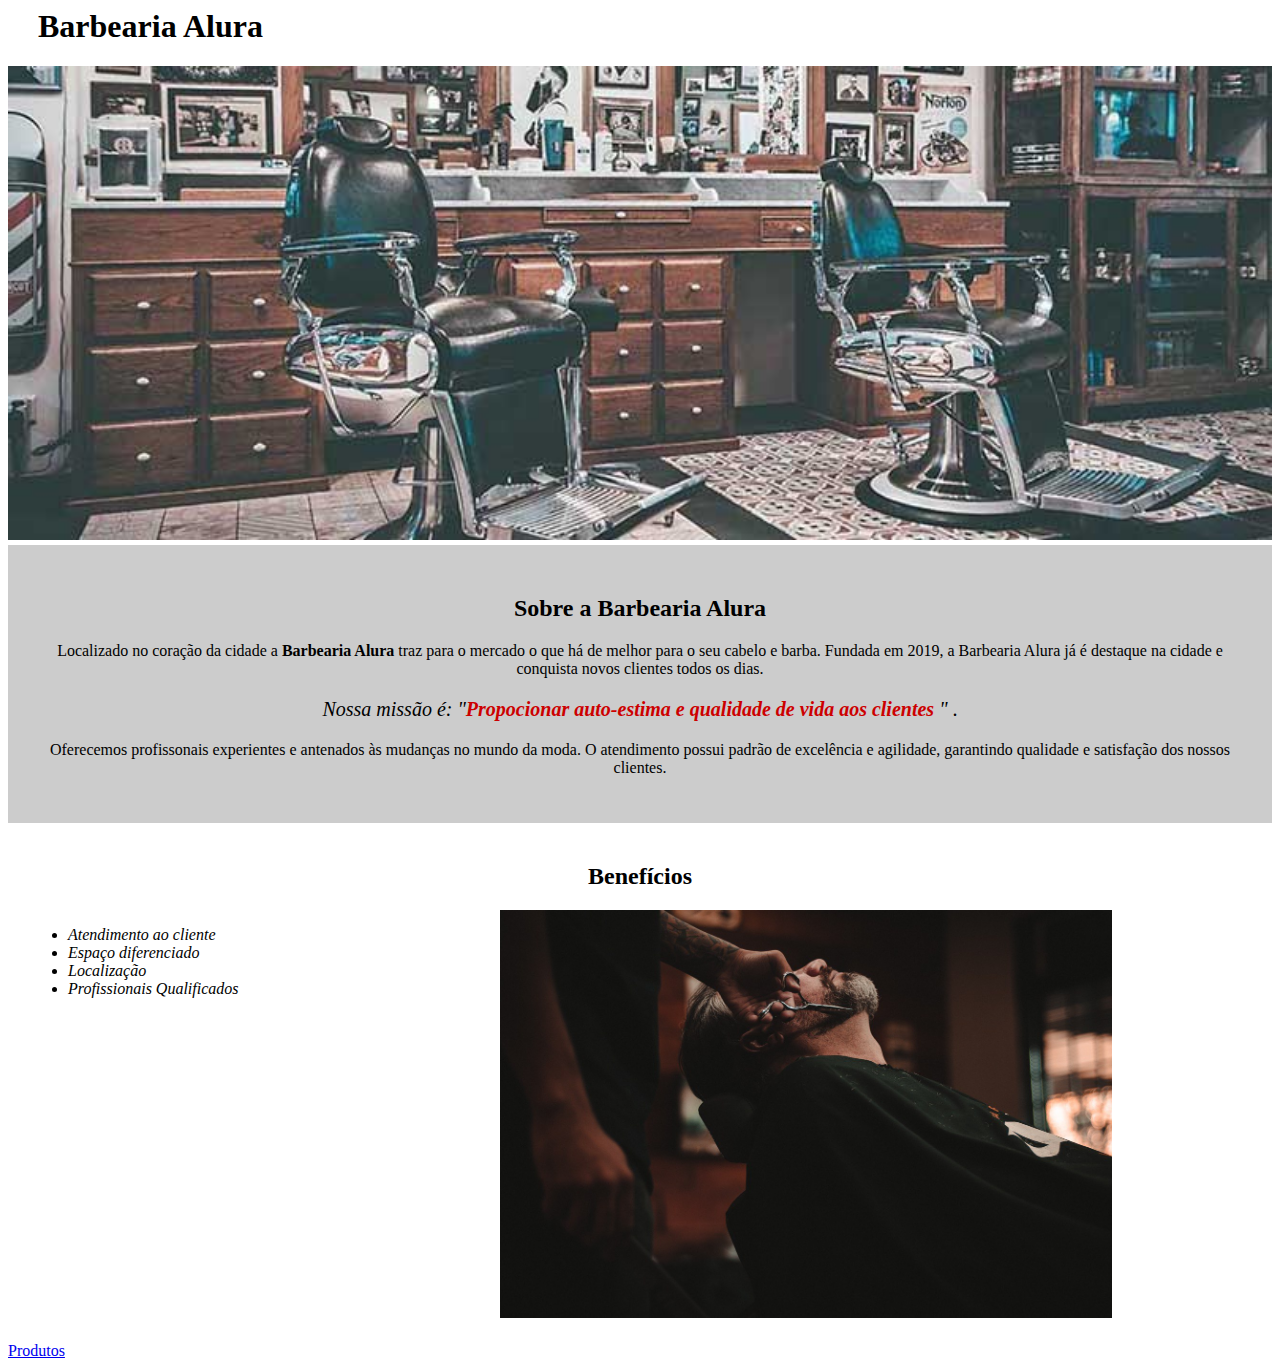
==== index.html @ 2c2dcb3f "Adicionando um link para a página de produtos , apenas para teste" ====
<!DOCTYPE html />
<html lang="pt-BR">
<head>
    <meta charset="UTF-8" />
    <meta name="viewport" content="width=device-width, initial-scale=1.0" />
    <title>Barbearia Alura</title>

    <link rel="stylesheet" href="./src/css/style.css">
</head>
<body>
    <header>
        <h1 class="titulo__principal">Barbearia Alura</h1>
    </header>

    <img src="src/imagens/banner.jpg" alt="Banner da barbearia">
    
    <div class="principal">
        <h2>Sobre a Barbearia Alura</h2>
        <p>Localizado no coração da cidade a <strong>Barbearia Alura</strong> traz para o mercado o que há de melhor para o seu cabelo e barba. Fundada em 2019, a Barbearia Alura já é destaque na cidade e conquista novos clientes todos os dias.</p>

        <p id="missao"> <em>Nossa missão é: "<strong>Propocionar auto-estima e qualidade de vida aos clientes </strong>"</em> .</p>

        <p> Oferecemos profissonais experientes e antenados às mudanças no mundo da moda. O atendimento possui padrão de excelência e agilidade, garantindo qualidade e satisfação dos nossos clientes. </p>
    </div>

    <div class="beneficios">
        <h2>Benefícios</h2>
        <ul>
            <li class="itens">Atendimento ao cliente</li>
            <li class="itens">Espaço diferenciado</li>
            <li class="itens">Localização</li>
            <li class="itens">Profissionais Qualificados</li>
        </ul>
        <img src="src/imagens/beneficios.jpg" alt="homem fazendo a barba na barbearia" class="imagem__beneficios">
    </div>
    <a href="produtos.html">Produtos</a>
</body>
</html>
---- src/css/style.css ----
body {
    background-color: #ffffff;
}

.titulo__principal {
    padding-left: 30px;
}

img {
    width: 100%;
}

.principal {
    background-color: #cccccc;
    margin-top: 5px;
    padding: 30px;
}

h2 {
    text-align: center;
}

p {
    text-align: center;
}

#missao {
    font-size: 20px;
}

em strong {
    color: #cc0000;
}

.beneficios {
    padding: 20px;
}

.beneficios h2 {
    text-align: center;
}

ul {
    display: inline-block;
    vertical-align: top;
    width: 20%;
    margin-right: 15%;
}

.itens {
    font-style: italic;
}

.imagem__beneficios {
    width: 50%;
}
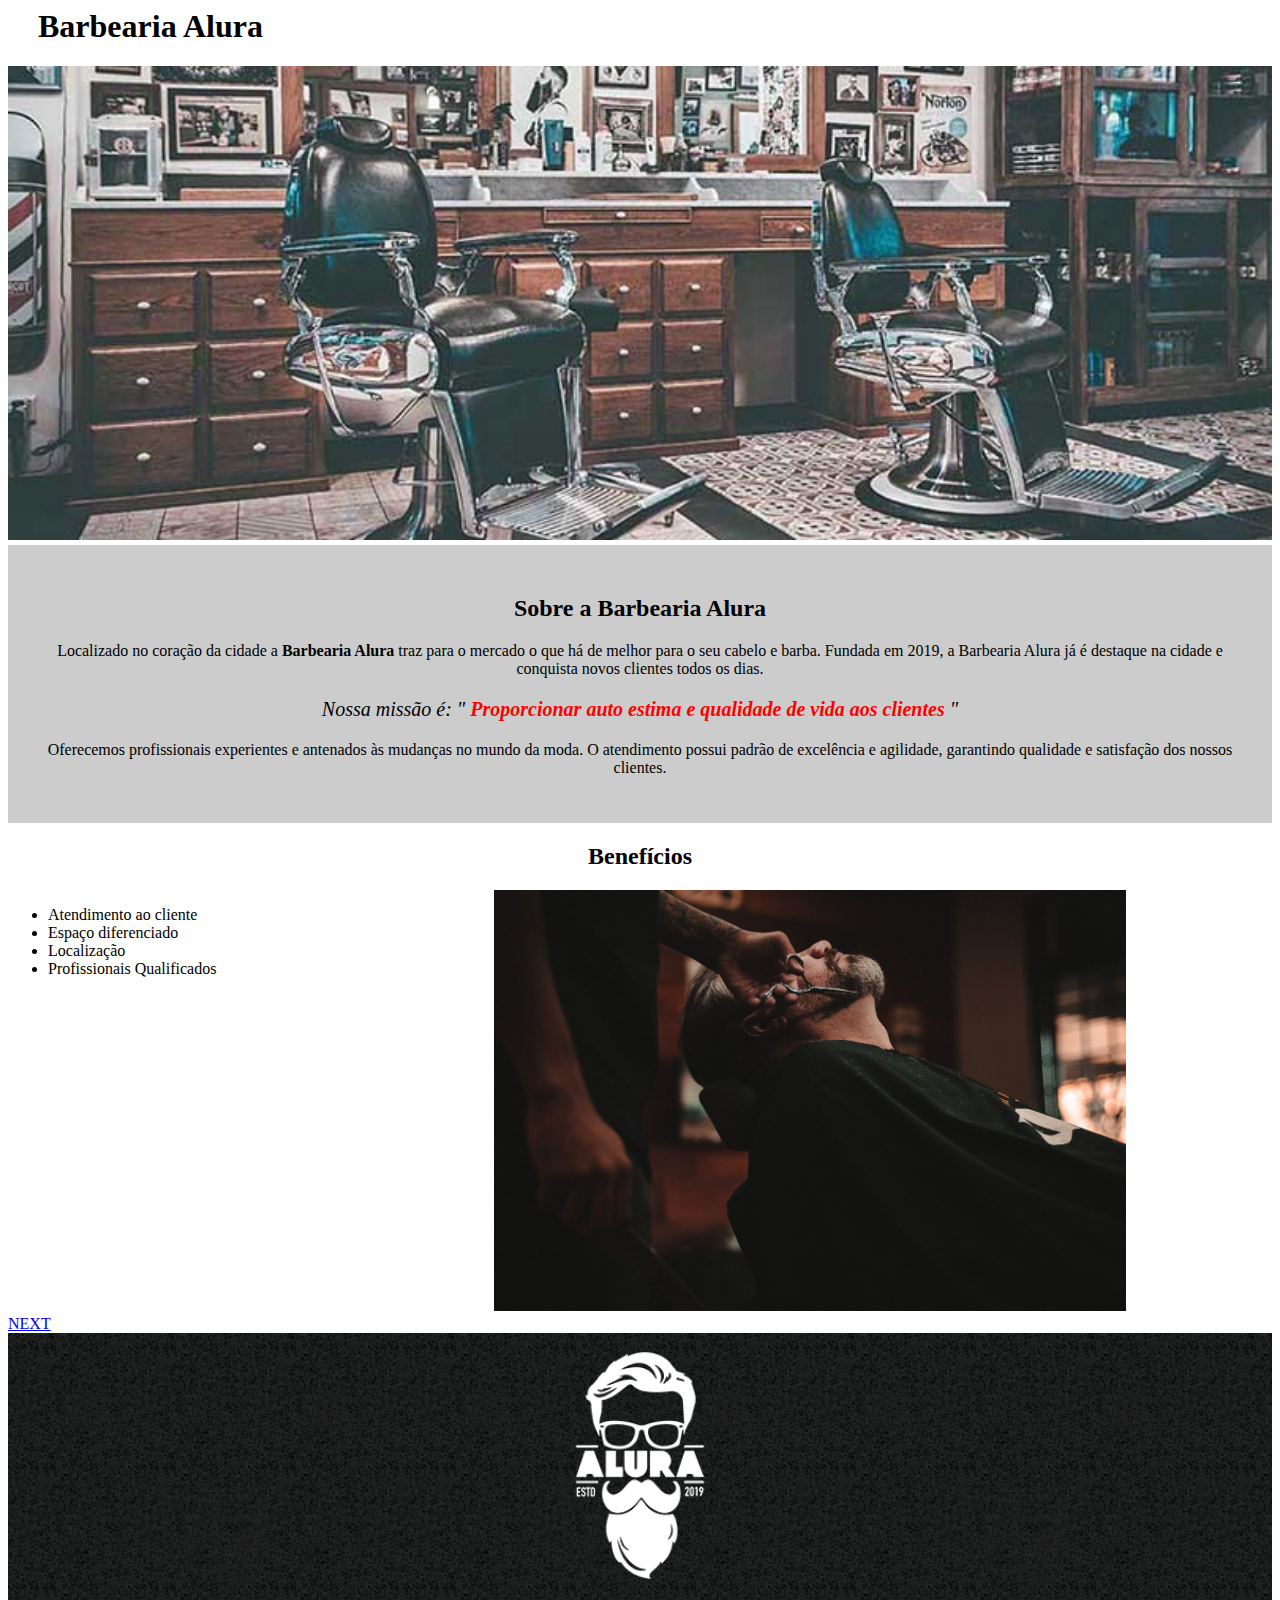
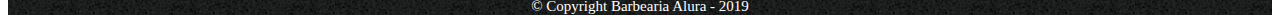
==== commit f4dc042b: "Reorganizando o código" ====
--- a/index.html
+++ b/index.html
@@ -1,38 +1,46 @@
 <!DOCTYPE html />
 <html lang="pt-BR">
-<head>
-    <meta charset="UTF-8" />
-    <meta name="viewport" content="width=device-width, initial-scale=1.0" />
-    <title>Barbearia Alura</title>
+    <head>
+        <meta charset="UTF-8" />
+        <meta name="viewport" content="width=device-width, initial-scale=1.0" />
+        <title>Barbearia Alura</title>
+        <link rel="stylesheet" href="/src/css/index/cabecalho/cabecalho.css" />
+        <link rel="stylesheet" href="/src/css/index/banner/banner.css" />
+        <link rel="stylesheet" href="/src/css/index/sobre/sobre.css" />
+        <link rel="stylesheet" href="src/css/index/sobre/descricao.css" />
+        <link rel="stylesheet" href="src/css/index/beneficios/beneficios-titulo.css" />
+        <link rel="stylesheet" href="src/css/index/beneficios/beneficios-lista.css" />
+        <link rel="stylesheet" href="src/css/index/beneficios/beneficios-imagem.css" />
+        <link rel="stylesheet" href="src/css/index/rodape/rodape.css" />
+        <link rel="stylesheet" href="src/css/index/rodape/rodape-texto.css" />
+        <link rel="stylesheet" href="src/css/index/rodape/rodape-imagem.css" />
 
-    <link rel="stylesheet" href="./src/css/style.css">
-</head>
-<body>
-    <header>
-        <h1 class="titulo__principal">Barbearia Alura</h1>
-    </header>
-
-    <img src="src/imagens/banner.jpg" alt="Banner da barbearia">
-    
-    <div class="principal">
-        <h2>Sobre a Barbearia Alura</h2>
-        <p>Localizado no coração da cidade a <strong>Barbearia Alura</strong> traz para o mercado o que há de melhor para o seu cabelo e barba. Fundada em 2019, a Barbearia Alura já é destaque na cidade e conquista novos clientes todos os dias.</p>
-
-        <p id="missao"> <em>Nossa missão é: "<strong>Propocionar auto-estima e qualidade de vida aos clientes </strong>"</em> .</p>
-
-        <p> Oferecemos profissonais experientes e antenados às mudanças no mundo da moda. O atendimento possui padrão de excelência e agilidade, garantindo qualidade e satisfação dos nossos clientes. </p>
-    </div>
-
-    <div class="beneficios">
-        <h2>Benefícios</h2>
-        <ul>
-            <li class="itens">Atendimento ao cliente</li>
-            <li class="itens">Espaço diferenciado</li>
-            <li class="itens">Localização</li>
-            <li class="itens">Profissionais Qualificados</li>
-        </ul>
-        <img src="src/imagens/beneficios.jpg" alt="homem fazendo a barba na barbearia" class="imagem__beneficios">
-    </div>
-    <a href="produtos.html">Produtos</a>
-</body>
-</html>
+    </head>
+    <body>
+        <header class="cabecalho">
+            <h1 class="cabecalho__titulo">Barbearia Alura</h1>
+        </header>
+        <img src="src/imagens/index/banner.jpg" alt="Imagem de barbearia com duas cadeiras de barbeiro" class="banner" />
+        <main class="sobre">
+            <h2 class="titulo__sobre">Sobre a Barbearia Alura</h2>
+            <p class="descricao">Localizado no coração da cidade a <strong>Barbearia Alura </strong> traz para o mercado o que há de melhor para o seu cabelo e barba. Fundada em 2019, a Barbearia Alura já é destaque na cidade e conquista novos clientes todos os dias. </p>
+            <p class="descricao"> <em>Nossa missão é: " <strong>Proporcionar auto estima e qualidade de vida aos clientes</strong> "</em> </p>
+            <p class="descricao">Oferecemos profissionais experientes e antenados às mudanças no mundo da moda. O atendimento possui padrão de excelência e agilidade, garantindo qualidade e satisfação dos nossos clientes. </p>
+        </main>
+        <section class="beneficios">
+            <h2 class="beneficios__titulo">Benefícios</h2>
+            <ul class="beneficios__lista">
+                <li class="beneficios__item">Atendimento ao cliente</li>
+                <li class="beneficios__item">Espaço diferenciado</li>
+                <li class="beneficios__item">Localização</li>
+                <li class="beneficios__item">Profissionais Qualificados</li>
+            </ul>
+            <img src="src/imagens/index/beneficios.jpg" alt="barbeiro aparando a barba do cliente" class="beneficios__imagem" />
+        </section>
+        <a href="produtos.html">NEXT</a>
+        <footer class="rodape">
+            <img src="src/imagens/footer/logo-branco.png" alt="" class="rodape__imagem">
+            <p class="rodape__texto">&copy; Copyright Barbearia Alura - 2019</p>
+        </footer>
+    </body>
+</html>--- a/src/css/index/cabecalho/cabecalho.css
+++ b/src/css/index/cabecalho/cabecalho.css
@@ -0,0 +1,3 @@
+.cabecalho {
+    padding-left: 30px;
+}--- a/src/css/index/banner/banner.css
+++ b/src/css/index/banner/banner.css
@@ -0,0 +1,4 @@
+.banner {
+    margin-bottom: 5px;
+    width: 100%;
+}--- a/src/css/index/sobre/sobre.css
+++ b/src/css/index/sobre/sobre.css
@@ -0,0 +1,5 @@
+.sobre {
+    background-color: #cccccc;
+    padding: 30px;
+    text-align: center;
+}--- a/src/css/index/sobre/descricao.css
+++ b/src/css/index/sobre/descricao.css
@@ -0,0 +1,7 @@
+.descricao:nth-child(3) {
+    font-size: 20px;
+}
+
+.descricao:nth-child(3) strong {
+    color: #ff0000;
+}--- a/src/css/index/beneficios/beneficios-titulo.css
+++ b/src/css/index/beneficios/beneficios-titulo.css
@@ -0,0 +1,3 @@
+.beneficios__titulo {
+    text-align: center;
+}--- a/src/css/index/beneficios/beneficios-lista.css
+++ b/src/css/index/beneficios/beneficios-lista.css
@@ -0,0 +1,6 @@
+.beneficios__lista {
+    display: inline-block;
+    vertical-align: top;
+    margin-right: 15%;
+    width: 20%;
+}--- a/src/css/index/beneficios/beneficios-imagem.css
+++ b/src/css/index/beneficios/beneficios-imagem.css
@@ -0,0 +1,3 @@
+.beneficios__imagem {
+    width: 50%;
+}--- a/src/css/index/rodape/rodape.css
+++ b/src/css/index/rodape/rodape.css
@@ -0,0 +1,4 @@
+.rodape {
+    background-image: url("/src/imagens/footer/bg.jpg");
+    text-align: center;
+}--- a/src/css/index/rodape/rodape-texto.css
+++ b/src/css/index/rodape/rodape-texto.css
@@ -0,0 +1,5 @@
+.rodape__texto {
+    color: #ffffff;
+    font-size: 15px;
+    margin: 0;
+}--- a/src/css/index/rodape/rodape-imagem.css
+++ b/src/css/index/rodape/rodape-imagem.css
@@ -0,0 +1,3 @@
+.rodape__imagem {
+    height: 30%;
+}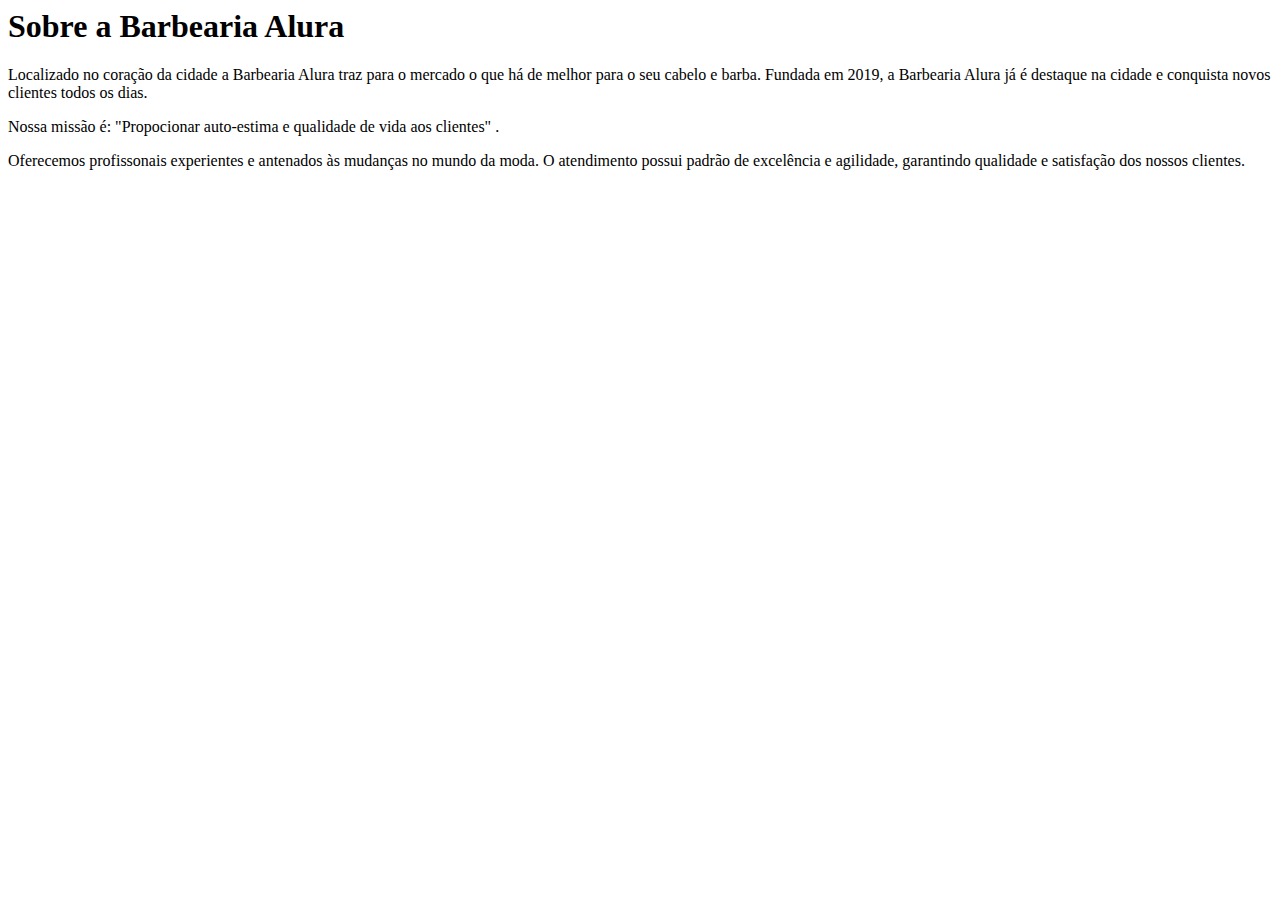
==== commit 14dba02f: "Merge branch 'main' of https://github.com/jvlimadev/BARBEARIA-ALURA" ====
--- a/index.html
+++ b/index.html
@@ -1,46 +1,14 @@
 <!DOCTYPE html />
 <html lang="pt-BR">
-    <head>
-        <meta charset="UTF-8" />
-        <meta name="viewport" content="width=device-width, initial-scale=1.0" />
-        <title>Barbearia Alura</title>
-        <link rel="stylesheet" href="/src/css/index/cabecalho/cabecalho.css" />
-        <link rel="stylesheet" href="/src/css/index/banner/banner.css" />
-        <link rel="stylesheet" href="/src/css/index/sobre/sobre.css" />
-        <link rel="stylesheet" href="src/css/index/sobre/descricao.css" />
-        <link rel="stylesheet" href="src/css/index/beneficios/beneficios-titulo.css" />
-        <link rel="stylesheet" href="src/css/index/beneficios/beneficios-lista.css" />
-        <link rel="stylesheet" href="src/css/index/beneficios/beneficios-imagem.css" />
-        <link rel="stylesheet" href="src/css/index/rodape/rodape.css" />
-        <link rel="stylesheet" href="src/css/index/rodape/rodape-texto.css" />
-        <link rel="stylesheet" href="src/css/index/rodape/rodape-imagem.css" />
-
-    </head>
-    <body>
-        <header class="cabecalho">
-            <h1 class="cabecalho__titulo">Barbearia Alura</h1>
-        </header>
-        <img src="src/imagens/index/banner.jpg" alt="Imagem de barbearia com duas cadeiras de barbeiro" class="banner" />
-        <main class="sobre">
-            <h2 class="titulo__sobre">Sobre a Barbearia Alura</h2>
-            <p class="descricao">Localizado no coração da cidade a <strong>Barbearia Alura </strong> traz para o mercado o que há de melhor para o seu cabelo e barba. Fundada em 2019, a Barbearia Alura já é destaque na cidade e conquista novos clientes todos os dias. </p>
-            <p class="descricao"> <em>Nossa missão é: " <strong>Proporcionar auto estima e qualidade de vida aos clientes</strong> "</em> </p>
-            <p class="descricao">Oferecemos profissionais experientes e antenados às mudanças no mundo da moda. O atendimento possui padrão de excelência e agilidade, garantindo qualidade e satisfação dos nossos clientes. </p>
-        </main>
-        <section class="beneficios">
-            <h2 class="beneficios__titulo">Benefícios</h2>
-            <ul class="beneficios__lista">
-                <li class="beneficios__item">Atendimento ao cliente</li>
-                <li class="beneficios__item">Espaço diferenciado</li>
-                <li class="beneficios__item">Localização</li>
-                <li class="beneficios__item">Profissionais Qualificados</li>
-            </ul>
-            <img src="src/imagens/index/beneficios.jpg" alt="barbeiro aparando a barba do cliente" class="beneficios__imagem" />
-        </section>
-        <a href="produtos.html">NEXT</a>
-        <footer class="rodape">
-            <img src="src/imagens/footer/logo-branco.png" alt="" class="rodape__imagem">
-            <p class="rodape__texto">&copy; Copyright Barbearia Alura - 2019</p>
-        </footer>
-    </body>
+<head>
+    <meta charset="UTF-8" />
+    <meta name="viewport" content="width=device-width, initial-scale=1.0" />
+    <title>Barbearia Alura</title>
+</head>
+<body>
+    <h1>Sobre a Barbearia Alura</h1>
+    <p>Localizado no coração da cidade a Barbearia Alura traz para o mercado o que há de melhor para o seu cabelo e barba. Fundada em 2019, a Barbearia Alura já é destaque na cidade e conquista novos clientes todos os dias.</p>
+    <p>Nossa missão é: "Propocionar auto-estima e qualidade de vida aos clientes" .</p>
+    <p>Oferecemos profissonais experientes e antenados às mudanças no mundo da moda. O atendimento possui padrão de excelência e agilidade, garantindo qualidade e satisfação dos nossos clientes. </p>
+</body>
 </html>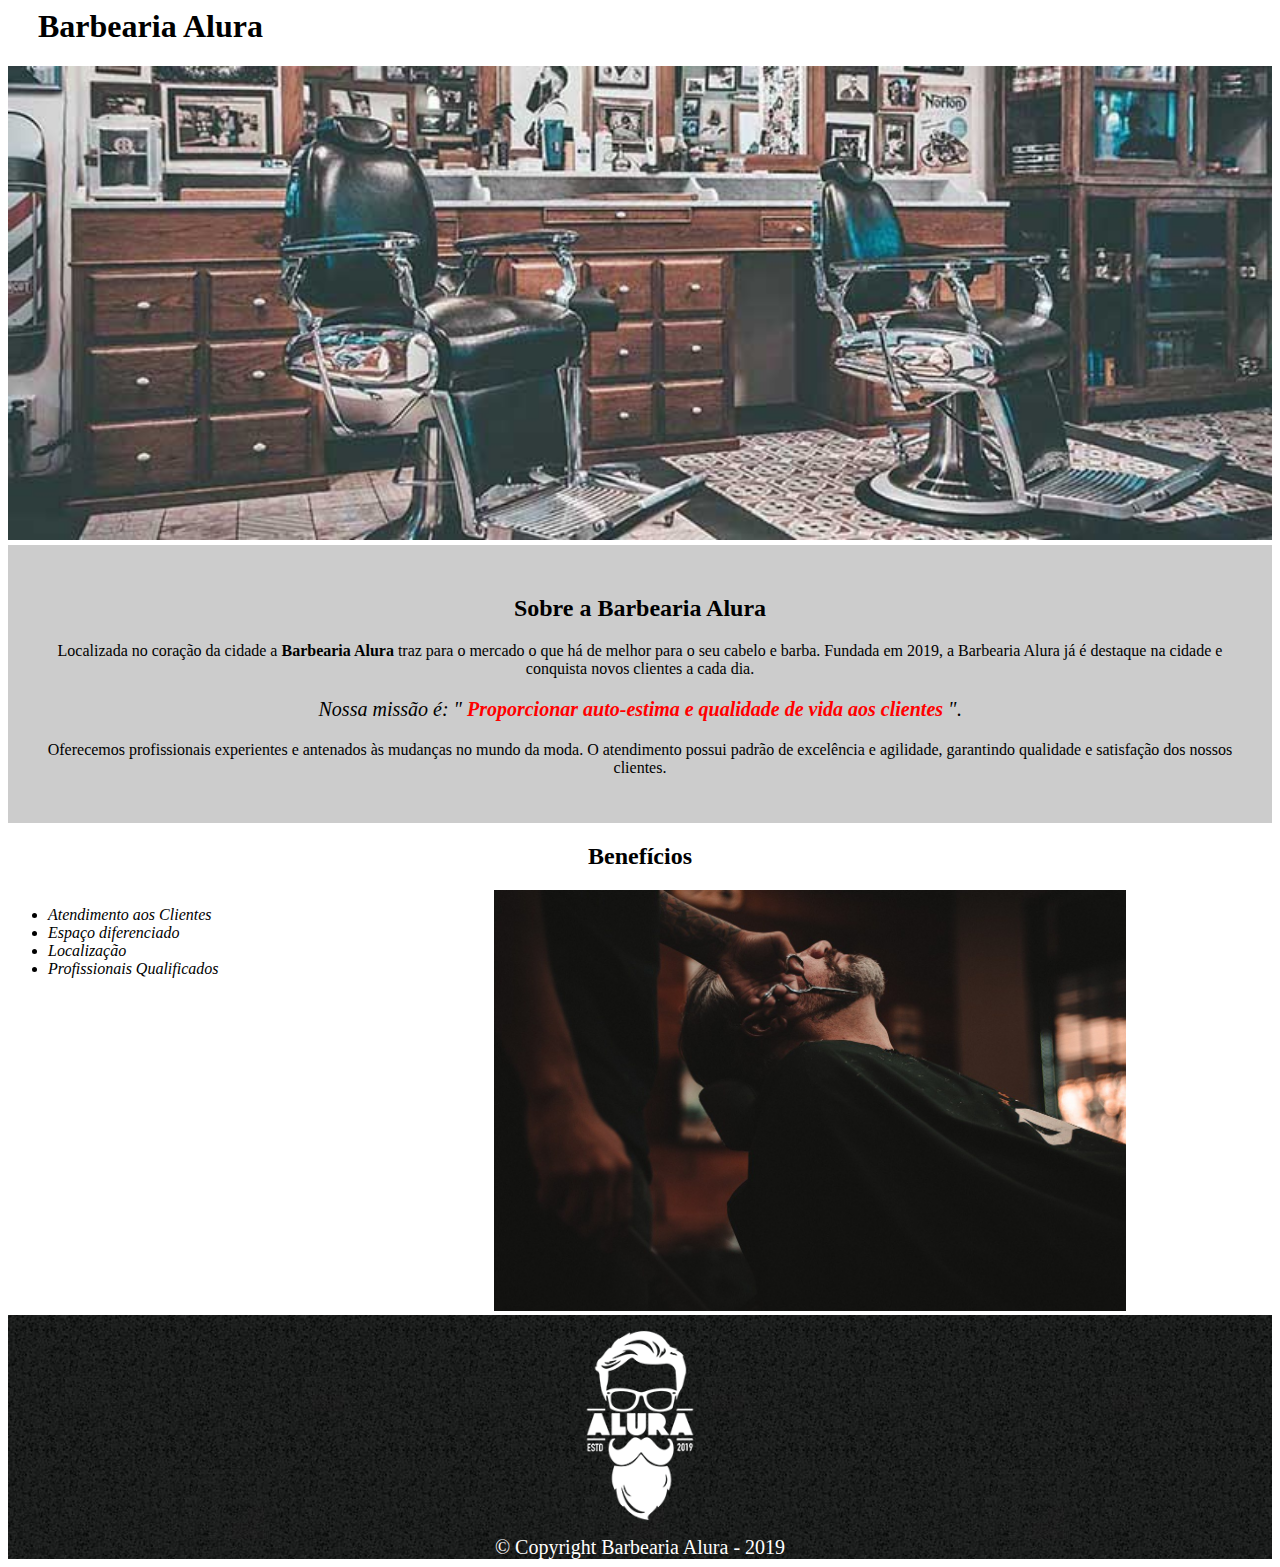
==== commit 9fc55fea: "Finalizando a página inicial do projeto" ====
--- a/index.html
+++ b/index.html
@@ -1,14 +1,49 @@
 <!DOCTYPE html />
 <html lang="pt-BR">
-<head>
-    <meta charset="UTF-8" />
-    <meta name="viewport" content="width=device-width, initial-scale=1.0" />
-    <title>Barbearia Alura</title>
-</head>
-<body>
-    <h1>Sobre a Barbearia Alura</h1>
-    <p>Localizado no coração da cidade a Barbearia Alura traz para o mercado o que há de melhor para o seu cabelo e barba. Fundada em 2019, a Barbearia Alura já é destaque na cidade e conquista novos clientes todos os dias.</p>
-    <p>Nossa missão é: "Propocionar auto-estima e qualidade de vida aos clientes" .</p>
-    <p>Oferecemos profissonais experientes e antenados às mudanças no mundo da moda. O atendimento possui padrão de excelência e agilidade, garantindo qualidade e satisfação dos nossos clientes. </p>
-</body>
+    <head>
+        <meta charset="UTF-8" />
+        <meta name="viewport" content="width=device-width, initial-scale=1.0" />
+        <title>Barbearia Alura</title>
+        
+        <link rel="shortcut icon" href="src/imagens/favicon/barbearia.png" type="image/x-icon">
+
+        <link rel="stylesheet" href="src/css/index/cabecalho/cabecalho.css" />
+        <link rel="stylesheet" href="src/css/index/banner/banner.css" />
+        <link rel="stylesheet" href="src/css/index/sobre/sobre.css" />
+        <link rel="stylesheet" href="src/css/index/sobre/descricao.css" />
+        <link rel="stylesheet" href="src/css/index/beneficios/beneficios-titulo.css" />
+        <link rel="stylesheet" href="src/css/index/beneficios/beneficios-lista.css" />
+        <link rel="stylesheet" href="src/css/index/beneficios/beneficios-imagem.css" />
+        <link rel="stylesheet" href="src/css/index/rodape/rodape.css" />
+        <link rel="stylesheet" href="src/css/index/rodape/rodape.css" />
+        <link rel="stylesheet" href="src/css/index/rodape/rodape-imagem.css" />
+        <link rel="stylesheet" href="src/css/index/rodape/rodape-paragrafo.css" />
+
+    </head>
+    <body>
+       <header class="cabecalho">
+        <h1 class="cabecalho__titulo">Barbearia Alura</h1>
+       </header> 
+       <img src="src/imagens/index/banner.jpg" alt="Foto com duas cadeiras de barbeiro em uma barbearia" class="banner"/>
+       <main class="sobre">
+            <h2 class="sobre__titulo">Sobre a Barbearia Alura</h2>
+            <p class="descricao">Localizada no coração da cidade a <strong>Barbearia Alura</strong> traz para o mercado o que há de melhor para o seu cabelo e barba. Fundada em 2019, a Barbearia Alura já é destaque na cidade e conquista novos clientes a cada dia.</p>
+            <p class="descricao"><em>Nossa missão é: " <strong>Proporcionar auto-estima e qualidade de vida aos clientes</strong> "</em>.</p>
+            <p class="descricao">Oferecemos profissionais experientes e antenados às mudanças no mundo da moda. O atendimento possui padrão de excelência e agilidade, garantindo qualidade e satisfação dos nossos clientes.</p>
+       </main>
+       <section class="beneficios">
+            <h2 class="beneficios__titulo">Benefícios</h2>
+            <ul class="beneficios__lista">
+                <li class="beneficios__items"> <em>Atendimento aos Clientes</em> </li>
+                <li class="beneficios__items"> <em>Espaço diferenciado</em> </li>
+                <li class="beneficios__items"> <em>Localização</em> </li>
+                <li class="beneficios__items"> <em>Profissionais Qualificados</em> </li>
+            </ul>
+            <img src="src/imagens/index/beneficios.jpg" alt="barbeiro fazendo a barba de um cliente" class="beneficios__imagem" />
+       </section>
+       <footer class="rodape">
+        <img src="src/imagens/footer/logo-branco.png"  class="rodape__imagem">
+        <p class="rodape__paragrafo">&copy; Copyright Barbearia Alura - 2019</p>
+       </footer>
+    </body>
 </html>--- a/src/css/index/cabecalho/cabecalho.css
+++ b/src/css/index/cabecalho/cabecalho.css
@@ -0,0 +1,3 @@
+.cabecalho {
+    padding-left: 30px;
+}
--- a/src/css/index/banner/banner.css
+++ b/src/css/index/banner/banner.css
@@ -0,0 +1,3 @@
+.banner {
+    width: 100%;
+}--- a/src/css/index/sobre/sobre.css
+++ b/src/css/index/sobre/sobre.css
@@ -0,0 +1,6 @@
+.sobre {
+    background-color: #cccccc;
+    margin-top: 5px;
+    padding: 30px;
+    text-align: center;
+}--- a/src/css/index/sobre/descricao.css
+++ b/src/css/index/sobre/descricao.css
@@ -0,0 +1,7 @@
+.descricao:nth-child(3) {
+    font-size: 20px;
+}
+
+.descricao:nth-child(3) strong {
+    color: #ff0000;
+}
--- a/src/css/index/beneficios/beneficios-titulo.css
+++ b/src/css/index/beneficios/beneficios-titulo.css
@@ -0,0 +1,3 @@
+.beneficios__titulo {
+    text-align: center;
+}
--- a/src/css/index/beneficios/beneficios-lista.css
+++ b/src/css/index/beneficios/beneficios-lista.css
@@ -0,0 +1,6 @@
+.beneficios__lista {
+    display: inline-block;
+    margin-right: 15%;
+    vertical-align: top;
+    width: 20%;
+}
--- a/src/css/index/beneficios/beneficios-imagem.css
+++ b/src/css/index/beneficios/beneficios-imagem.css
@@ -0,0 +1,3 @@
+.beneficios__imagem {
+    width: 50%;
+}
--- a/src/css/index/rodape/rodape.css
+++ b/src/css/index/rodape/rodape.css
@@ -0,0 +1,4 @@
+.rodape {
+    background-image: url('/src/imagens/footer/bg.jpg');
+    text-align: center;
+}--- a/src/css/index/rodape/rodape.css
+++ b/src/css/index/rodape/rodape.css
@@ -0,0 +1,4 @@
+.rodape {
+    background-image: url('/src/imagens/footer/bg.jpg');
+    text-align: center;
+}--- a/src/css/index/rodape/rodape-imagem.css
+++ b/src/css/index/rodape/rodape-imagem.css
@@ -0,0 +1,3 @@
+.rodape__imagem {
+    height: 25%;
+}--- a/src/css/index/rodape/rodape-paragrafo.css
+++ b/src/css/index/rodape/rodape-paragrafo.css
@@ -0,0 +1,5 @@
+.rodape__paragrafo {
+    color: #ffffff;
+    font-size: 20px;
+    margin: 0;
+}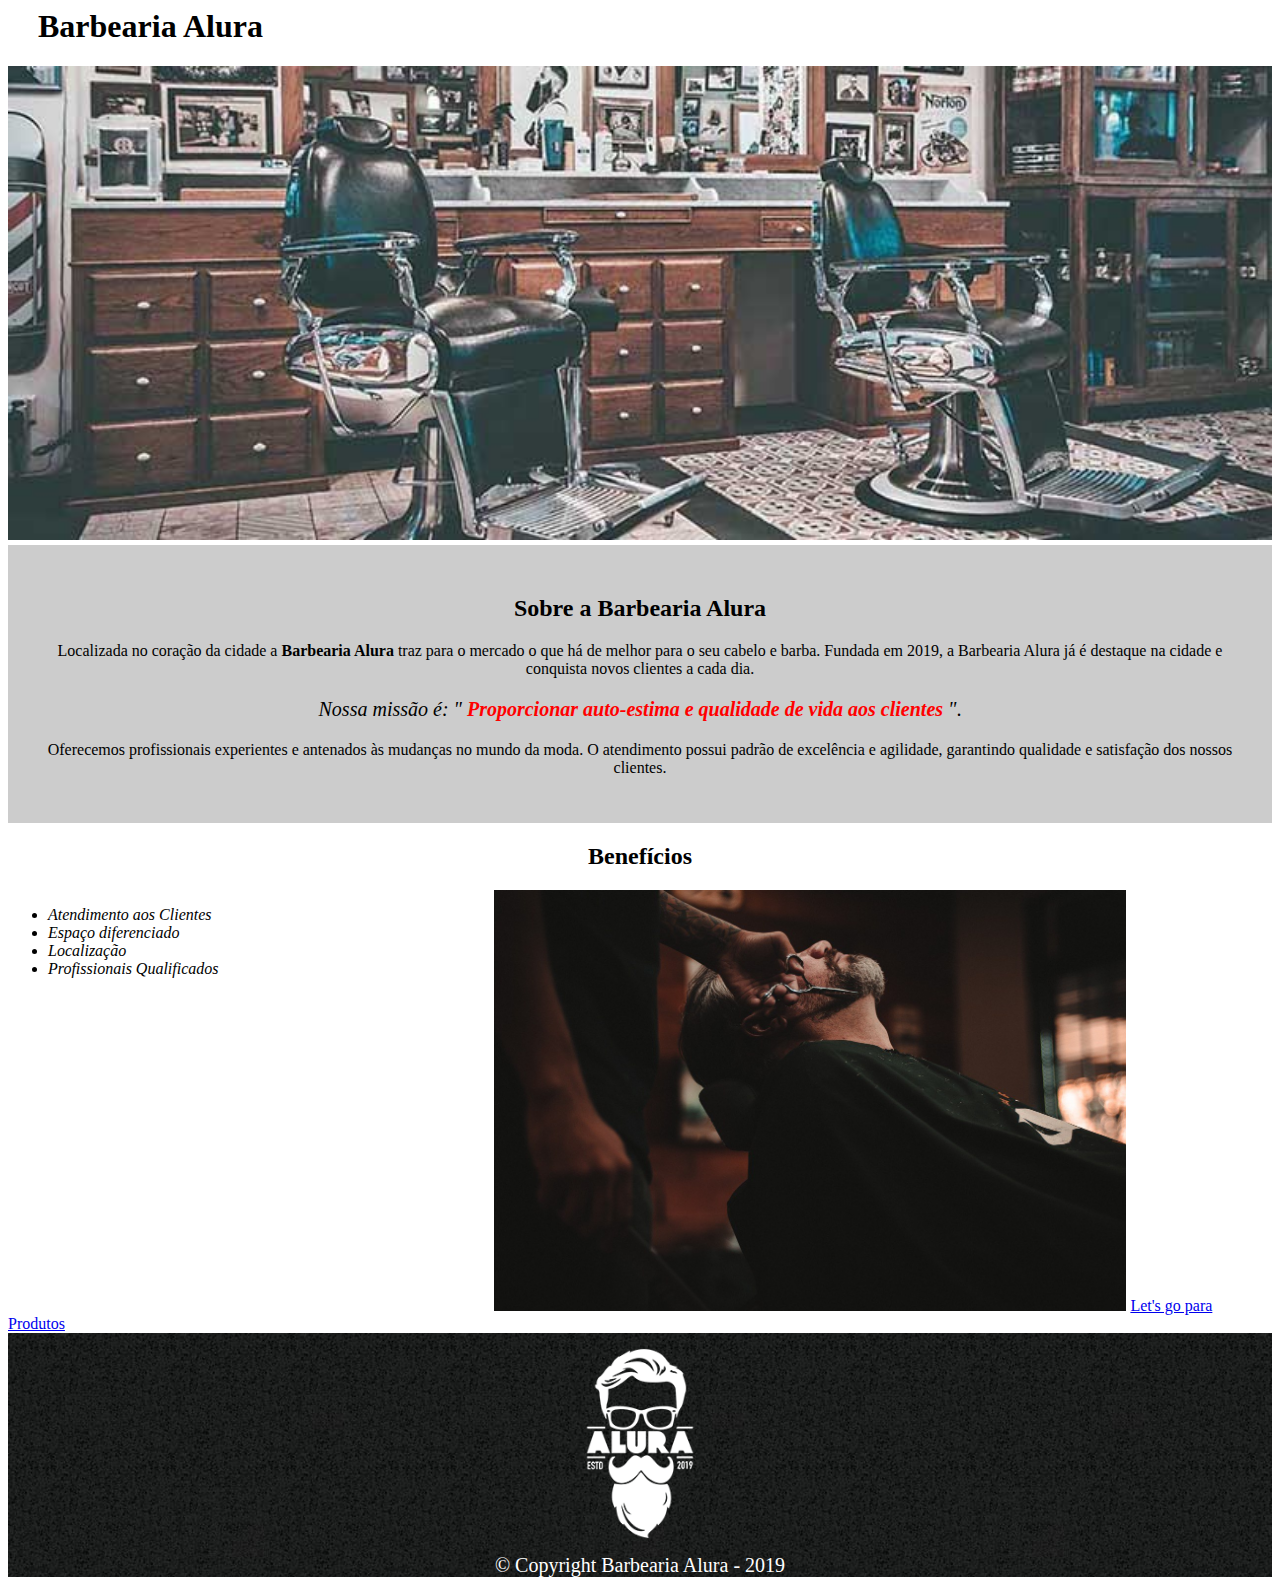
==== commit 4eb3d8f2: "Finalizando a página de produtos" ====
--- a/index.html
+++ b/index.html
@@ -40,6 +40,8 @@
                 <li class="beneficios__items"> <em>Profissionais Qualificados</em> </li>
             </ul>
             <img src="src/imagens/index/beneficios.jpg" alt="barbeiro fazendo a barba de um cliente" class="beneficios__imagem" />
+
+            <a href="produtos.html">Let's go para Produtos </a>
        </section>
        <footer class="rodape">
         <img src="src/imagens/footer/logo-branco.png"  class="rodape__imagem">
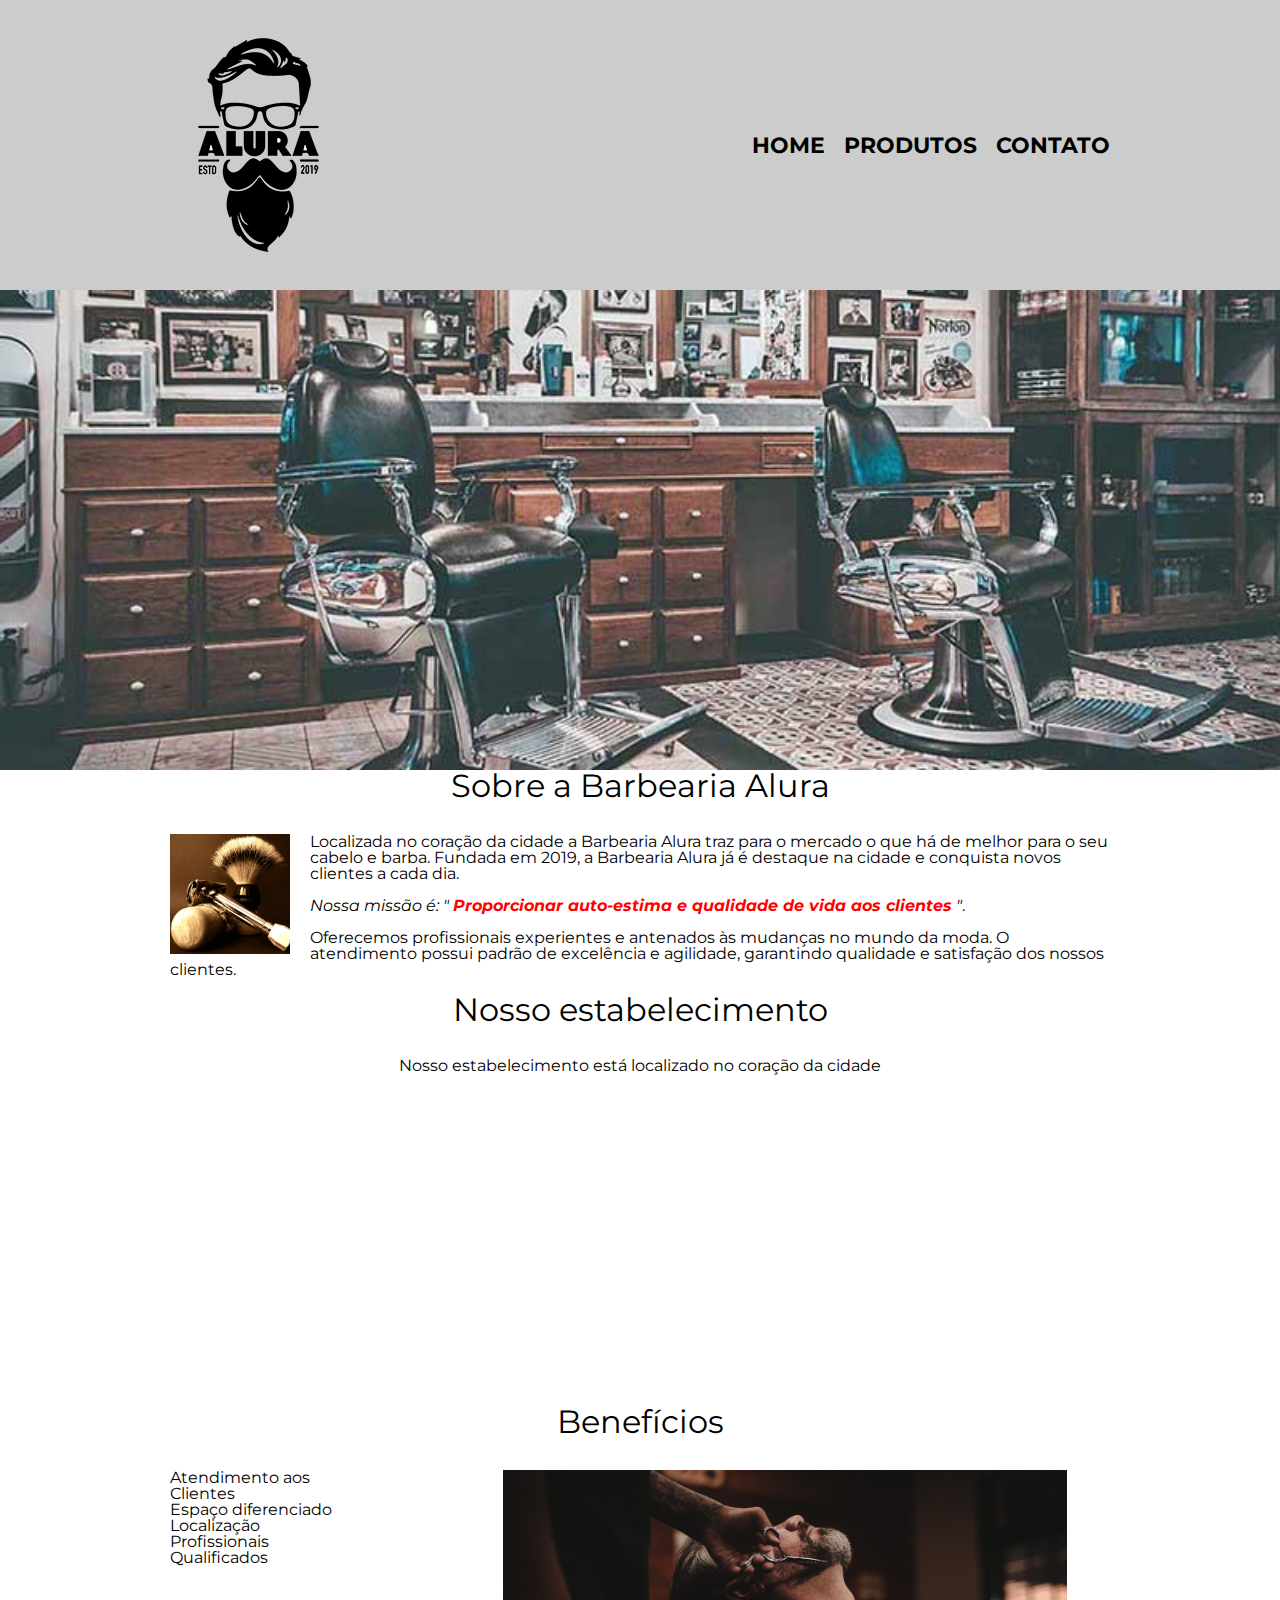
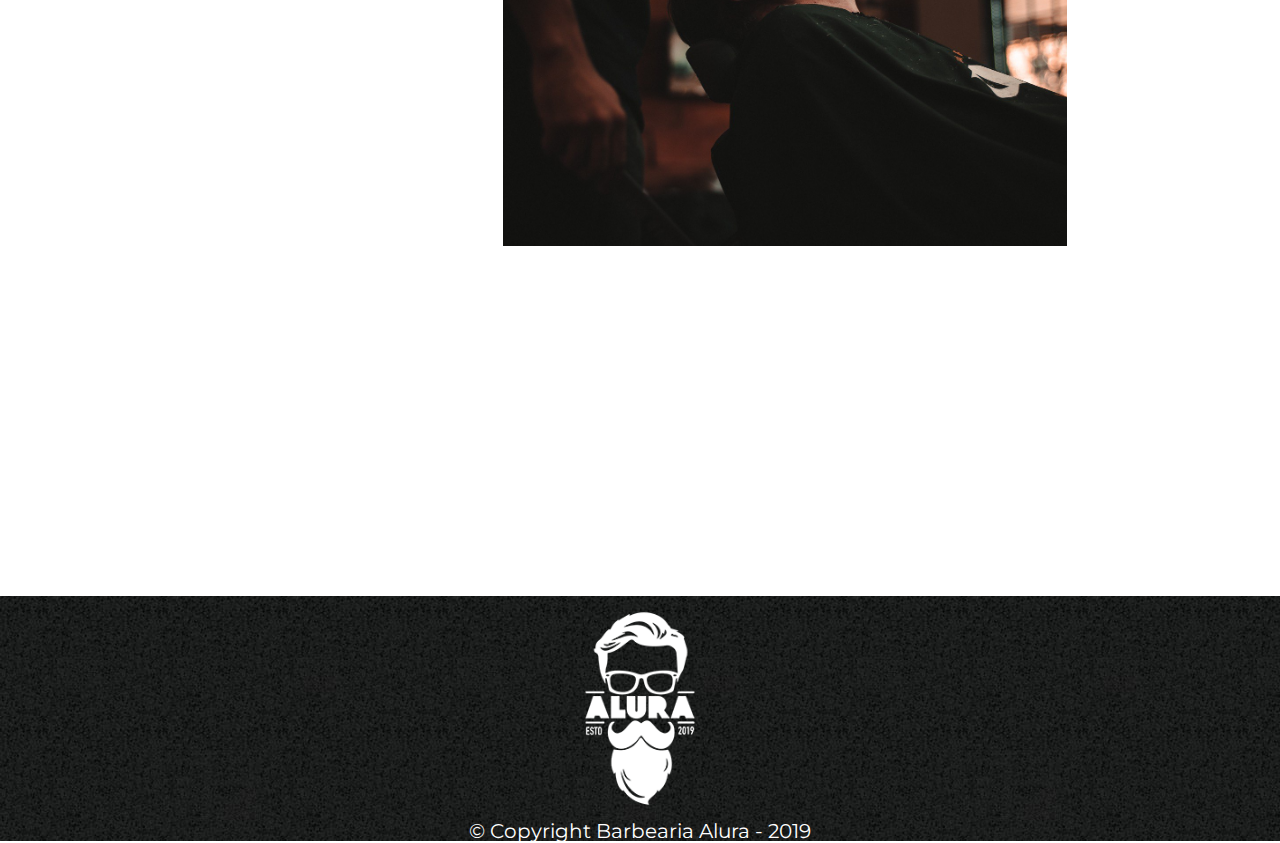
==== commit 9e0bb476: "Atualizando a página initial do projeto" ====
--- a/index.html
+++ b/index.html
@@ -1,19 +1,40 @@
 <!DOCTYPE html />
 <html lang="pt-BR">
     <head>
+        <link rel="preconnect" href="https://fonts.googleapis.com" />
+        <link rel="preconnect" href="https://fonts.gstatic.com" crossorigin />
+
         <meta charset="UTF-8" />
         <meta name="viewport" content="width=device-width, initial-scale=1.0" />
         <title>Barbearia Alura</title>
         
         <link rel="shortcut icon" href="src/imagens/favicon/barbearia.png" type="image/x-icon">
+        
+        <link href="https://fonts.googleapis.com/css2?family=Montserrat:wght@400;700&display=swap" rel="stylesheet">
+        <link rel="stylesheet" href="src/css/reset.css" />
+        <link rel="stylesheet" href="src/css/root.css" />
+        <link rel="stylesheet" href="src/css/index/cabecalho/cabecalho.css" />
+        <link rel="stylesheet" href="src/css/index/cabecalho/navegacao-lista.css" />
+        <link rel="stylesheet" href="src/css/index/cabecalho/navegacao-lista-items.css" />
+        <link rel="stylesheet" href="src/css/index/cabecalho/navegacao-lista-link.css" />
 
-        <link rel="stylesheet" href="src/css/index/cabecalho/cabecalho.css" />
+        <link rel="stylesheet" href="src/css/index/box/box.css" />
+
+
         <link rel="stylesheet" href="src/css/index/banner/banner.css" />
+        <link rel="stylesheet" href="src/css/index/sobre/utensilios.css" />
         <link rel="stylesheet" href="src/css/index/sobre/sobre.css" />
+        <link rel="stylesheet" href="src/css/index/sobre/sobre-titulo.css" />
         <link rel="stylesheet" href="src/css/index/sobre/descricao.css" />
+
+        <link rel="stylesheet" href="src/css/index/mapa/mapa-titulo.css" />
+        <link rel="stylesheet" href="src/css/index/mapa/mapa-descricao.css" />
+
+        <link rel="stylesheet" href="src/css/index/beneficios/beneficios.css" />
         <link rel="stylesheet" href="src/css/index/beneficios/beneficios-titulo.css" />
         <link rel="stylesheet" href="src/css/index/beneficios/beneficios-lista.css" />
         <link rel="stylesheet" href="src/css/index/beneficios/beneficios-imagem.css" />
+        <link rel="stylesheet" href="src/css/index/video/video.css" />
         <link rel="stylesheet" href="src/css/index/rodape/rodape.css" />
         <link rel="stylesheet" href="src/css/index/rodape/rodape.css" />
         <link rel="stylesheet" href="src/css/index/rodape/rodape-imagem.css" />
@@ -21,31 +42,63 @@
 
     </head>
     <body>
-       <header class="cabecalho">
-        <h1 class="cabecalho__titulo">Barbearia Alura</h1>
-       </header> 
-       <img src="src/imagens/index/banner.jpg" alt="Foto com duas cadeiras de barbeiro em uma barbearia" class="banner"/>
-       <main class="sobre">
-            <h2 class="sobre__titulo">Sobre a Barbearia Alura</h2>
-            <p class="descricao">Localizada no coração da cidade a <strong>Barbearia Alura</strong> traz para o mercado o que há de melhor para o seu cabelo e barba. Fundada em 2019, a Barbearia Alura já é destaque na cidade e conquista novos clientes a cada dia.</p>
-            <p class="descricao"><em>Nossa missão é: " <strong>Proporcionar auto-estima e qualidade de vida aos clientes</strong> "</em>.</p>
-            <p class="descricao">Oferecemos profissionais experientes e antenados às mudanças no mundo da moda. O atendimento possui padrão de excelência e agilidade, garantindo qualidade e satisfação dos nossos clientes.</p>
-       </main>
-       <section class="beneficios">
-            <h2 class="beneficios__titulo">Benefícios</h2>
-            <ul class="beneficios__lista">
-                <li class="beneficios__items"> <em>Atendimento aos Clientes</em> </li>
-                <li class="beneficios__items"> <em>Espaço diferenciado</em> </li>
-                <li class="beneficios__items"> <em>Localização</em> </li>
-                <li class="beneficios__items"> <em>Profissionais Qualificados</em> </li>
-            </ul>
-            <img src="src/imagens/index/beneficios.jpg" alt="barbeiro fazendo a barba de um cliente" class="beneficios__imagem" />
+        <header class="cabecalho">
+            <div class="box">
+                <h1 class="principal">
+                    <img src="src/imagens/cabecalho/logo.png" alt="Logo da barbearia alura, personagem com cabelo, barba e óculos" class="principal__imagem" />
+                </h1>
+                <nav class="navegacao">
+                    <ul class="navegacao__lista">
+                        <li class="navegacao__lista-items"><a href="index.html" class="navegacao__lista-link">Home</a></li>
+                        <li class="navegacao__lista-items"><a href="produtos.html" class="navegacao__lista-link">Produtos</a></li>
+                        <li class="navegacao__lista-items"><a href="contato.html" class="navegacao__lista-link">Contato</a></li>
+                    </ul>
+                </nav>
+            </div>
+        </header>
+        <img src="src/imagens/index/banner.jpg" alt="Foto com duas cadeiras de barbeiro em uma barbearia" class="banner"/>
+        <main class="sobre">
+                <section class="container__sobre">
+                    <h2 class="sobre__titulo">Sobre a Barbearia Alura</h2>
+                    <img src="src/imagens/index/utensilios.jpg" alt="Equipamento de barbearia para limpar os picotes de cabelos que ficam na cabeça" class="utensilios">
+                    <p class="descricao">Localizada no coração da cidade a <strong>Barbearia Alura</strong> traz para o mercado o que há de melhor para o seu cabelo e barba. Fundada em 2019, a Barbearia Alura já é destaque na cidade e conquista novos clientes a cada dia.</p>
+                    <p class="descricao"><em>Nossa missão é: " <strong>Proporcionar auto-estima e qualidade de vida aos clientes</strong> "</em>.</p>
+                    <p class="descricao">Oferecemos profissionais experientes e antenados às mudanças no mundo da moda. O atendimento possui padrão de excelência e agilidade, garantindo qualidade e satisfação dos nossos clientes.</p>
+                </section>
 
-            <a href="produtos.html">Let's go para Produtos </a>
-       </section>
-       <footer class="rodape">
-        <img src="src/imagens/footer/logo-branco.png"  class="rodape__imagem">
-        <p class="rodape__paragrafo">&copy; Copyright Barbearia Alura - 2019</p>
-       </footer>
+                <section class="mapa">
+                    <h2 class="mapa__titulo">
+                        Nosso estabelecimento
+                    </h2>
+                    <p class="mapa__desccricao">
+                        Nosso estabelecimento está localizado no coração da cidade
+                    </p>
+                    <iframe 
+                        src="https://www.google.com/maps/embed?pb=!1m18!1m12!1m3!1d468020.17184621945!2d-47.025159177694356!3d-23.58971088464426!2m3!1f0!2f0!3f0!3m2!1i1024!2i768!4f13.1!3m3!1m2!1s0x94ce5bd9bb943bf5%3A0x6f642995c970f0fe!2scaelum%20alura!5e0!3m2!1spt-BR!2sbr!4v1679707723743!5m2!1spt-BR!2sbr" width="100%" height="300" style="border:0;" allowfullscreen="" loading="lazy" referrerpolicy="no-referrer-when-downgrade">
+                    </iframe>
+                </section>
+
+                <section class="beneficios">
+                        <h2 class="beneficios__titulo">Benefícios</h2>
+                        <ul class="beneficios__lista">
+                            <li class="beneficios__items"> <em>Atendimento aos Clientes</em> </li>
+                            <li class="beneficios__items"> <em>Espaço diferenciado</em> </li>
+                            <li class="beneficios__items"> <em>Localização</em> </li>
+                            <li class="beneficios__items"> <em>Profissionais Qualificados</em> </li>
+                        </ul>
+                        <img src="src/imagens/index/beneficios.jpg" alt="barbeiro fazendo a barba de um cliente" class="beneficios__imagem" />
+
+                        <div class="video">
+                            
+                        <iframe 
+                            width="560" height="315" src="https://www.youtube.com/embed/wcVVXUV0YUY" frameborder="0" allow="accelerometer; autoplay; encrypted-media; gyroscope; picture-in-picture" allowfullscreen>
+                        </iframe>
+                        </div>
+                </section>
+        </main>
+        <footer class="rodape">
+            <img src="src/imagens/footer/logo-branco.png"  class="rodape__imagem">
+            <p class="rodape__paragrafo">&copy; Copyright Barbearia Alura - 2019</p>
+        </footer>
     </body>
 </html>--- a/src/css/root.css
+++ b/src/css/root.css
@@ -0,0 +1,3 @@
+body {
+    font-family: 'Montserrat', sans-serif;
+}--- a/src/css/index/cabecalho/cabecalho.css
+++ b/src/css/index/cabecalho/cabecalho.css
@@ -1,3 +1,4 @@
 .cabecalho {
-    padding-left: 30px;
+    background-color: #cccccc;
+    padding: 20px 0;
 }
--- a/src/css/index/cabecalho/navegacao-lista.css
+++ b/src/css/index/cabecalho/navegacao-lista.css
@@ -0,0 +1,5 @@
+.navegacao__lista {
+    position: absolute;
+    right: 0;
+    top: 115px;
+}
--- a/src/css/index/cabecalho/navegacao-lista-items.css
+++ b/src/css/index/cabecalho/navegacao-lista-items.css
@@ -0,0 +1,3 @@
+.navegacao__lista-items {
+    display: inline-block;
+}--- a/src/css/index/cabecalho/navegacao-lista-link.css
+++ b/src/css/index/cabecalho/navegacao-lista-link.css
@@ -0,0 +1,13 @@
+.navegacao__lista-link:hover {
+    color: #343486;
+    text-decoration: underline;
+}
+
+.navegacao__lista-link {
+    color: #000000;
+    font-size: 22px;
+    font-weight: bold;
+    text-decoration: none;
+    text-transform: uppercase;
+    margin-left: 15px;
+}--- a/src/css/index/box/box.css
+++ b/src/css/index/box/box.css
@@ -0,0 +1,5 @@
+.box {
+    width: 940px;
+    margin: 0 auto; 
+    position: relative;
+}
--- a/src/css/index/sobre/utensilios.css
+++ b/src/css/index/sobre/utensilios.css
@@ -0,0 +1,5 @@
+.utensilios {
+    width: 120px;
+    float: left;
+    margin: 0 20px 0px 0px;
+}--- a/src/css/index/sobre/sobre.css
+++ b/src/css/index/sobre/sobre.css
@@ -1,6 +1,4 @@
 .sobre {
-    background-color: #cccccc;
-    margin-top: 5px;
-    padding: 30px;
-    text-align: center;
+    width: 940px;
+    margin: 0 auto;
 }--- a/src/css/index/sobre/sobre-titulo.css
+++ b/src/css/index/sobre/sobre-titulo.css
@@ -0,0 +1,6 @@
+.sobre__titulo {
+    clear: left;
+    font-size: 2em;
+    text-align: center;
+    margin-bottom: 1em;
+}--- a/src/css/index/sobre/descricao.css
+++ b/src/css/index/sobre/descricao.css
@@ -1,7 +1,12 @@
-.descricao:nth-child(3) {
-    font-size: 20px;
+.descricao {
+    margin-bottom: 1em;    
 }
 
-.descricao:nth-child(3) strong {
+.descricao em {
+    font-style: italic;
+}
+
+.descricao em strong {
     color: #ff0000;
-}
+    font-weight: bold;
+}--- a/src/css/index/mapa/mapa-titulo.css
+++ b/src/css/index/mapa/mapa-titulo.css
@@ -0,0 +1,6 @@
+.mapa__titulo {
+    clear: left;
+    font-size: 2em;
+    text-align: center;
+    margin-bottom: 1em;
+}--- a/src/css/index/mapa/mapa-descricao.css
+++ b/src/css/index/mapa/mapa-descricao.css
@@ -0,0 +1,4 @@
+.mapa__desccricao {
+    margin: 0 0 2em;
+    text-align: center;
+}--- a/src/css/index/beneficios/beneficios-titulo.css
+++ b/src/css/index/beneficios/beneficios-titulo.css
@@ -1,3 +1,5 @@
 .beneficios__titulo {
     text-align: center;
+    font-size: 2em;
+    margin-bottom: 1em;
 }
--- a/src/css/index/beneficios/beneficios-imagem.css
+++ b/src/css/index/beneficios/beneficios-imagem.css
@@ -1,3 +1,3 @@
 .beneficios__imagem {
-    width: 50%;
+    width: 60%;
 }
--- a/src/css/index/video/video.css
+++ b/src/css/index/video/video.css
@@ -0,0 +1,4 @@
+.video {
+    width: 560px;
+    margin: 1em auto;
+}--- a/src/css/index/rodape/rodape.css
+++ b/src/css/index/rodape/rodape.css
@@ -1,4 +1,4 @@
 .rodape {
-    background-image: url('/src/imagens/footer/bg.jpg');
+    background-image: url('../../../../src/imagens/footer/bg.jpg');
     text-align: center;
 }--- a/src/css/index/rodape/rodape.css
+++ b/src/css/index/rodape/rodape.css
@@ -1,4 +1,4 @@
 .rodape {
-    background-image: url('/src/imagens/footer/bg.jpg');
+    background-image: url('../../../../src/imagens/footer/bg.jpg');
     text-align: center;
 }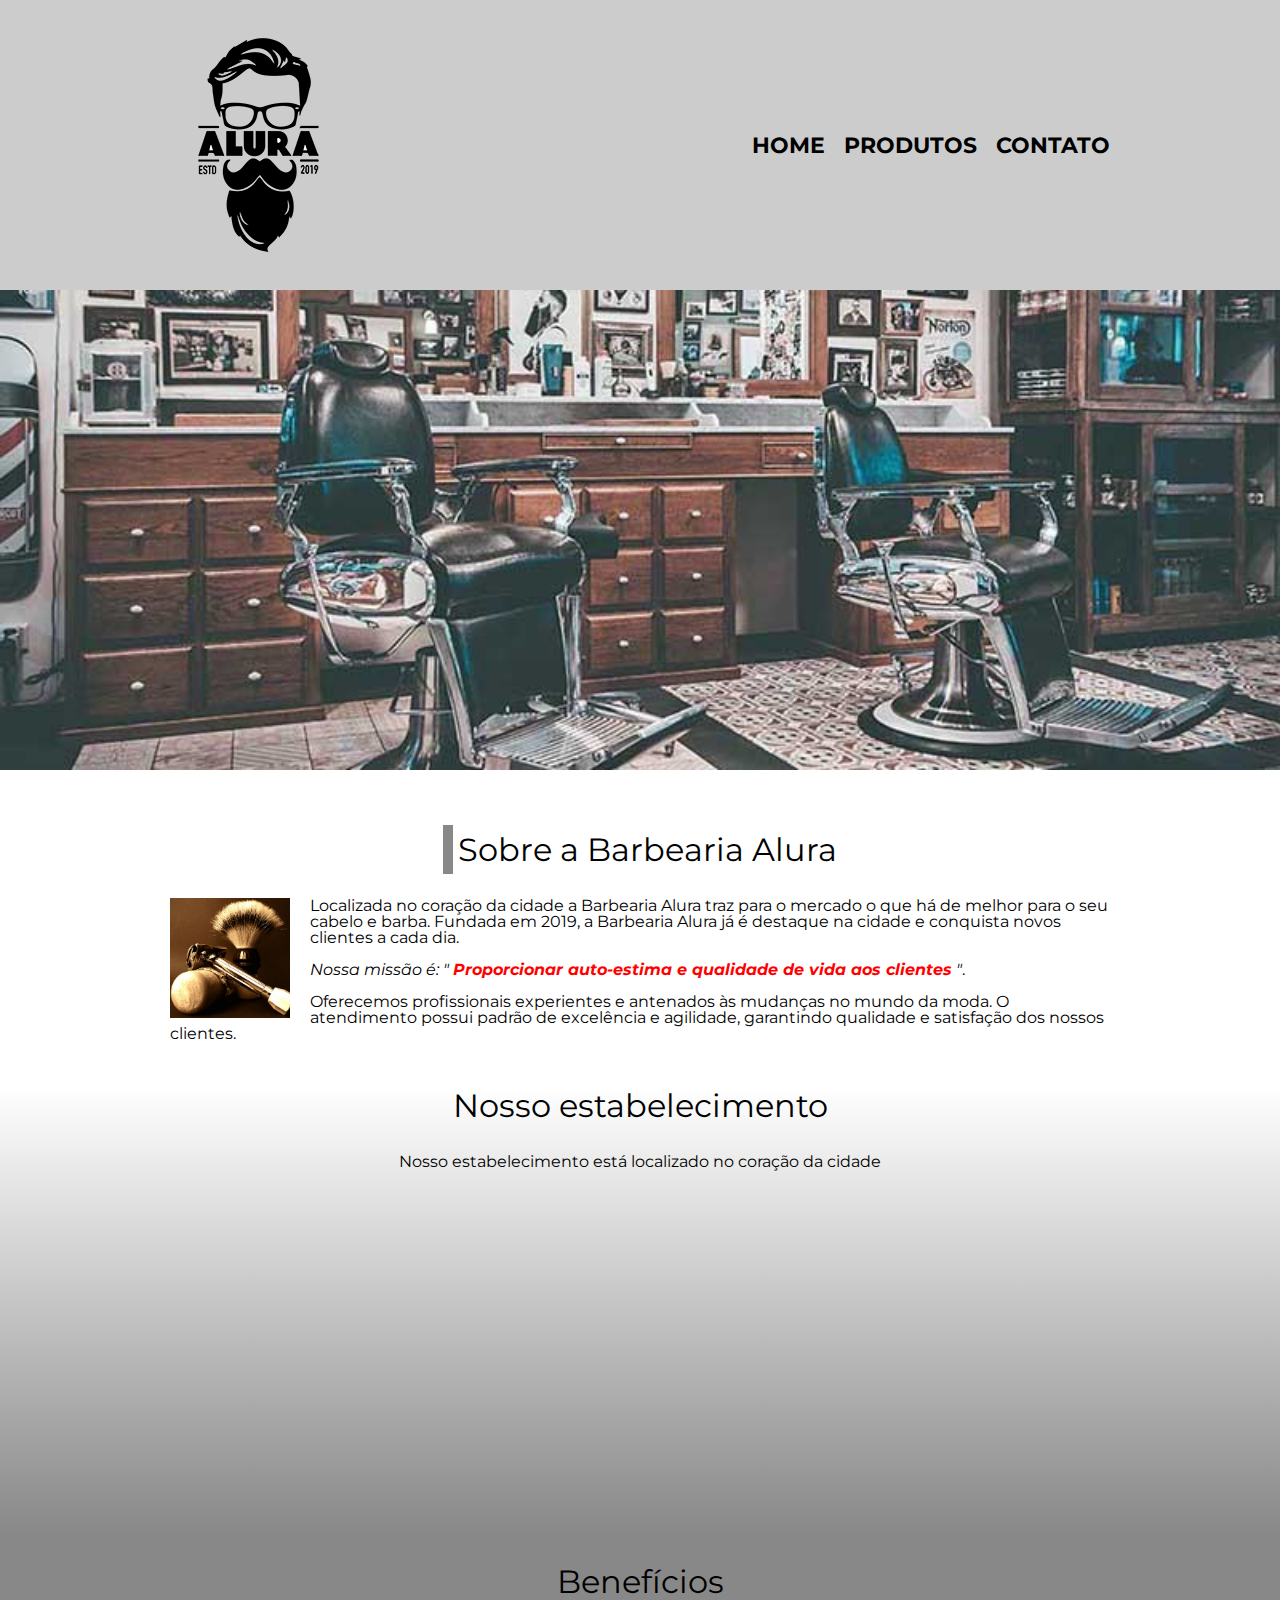
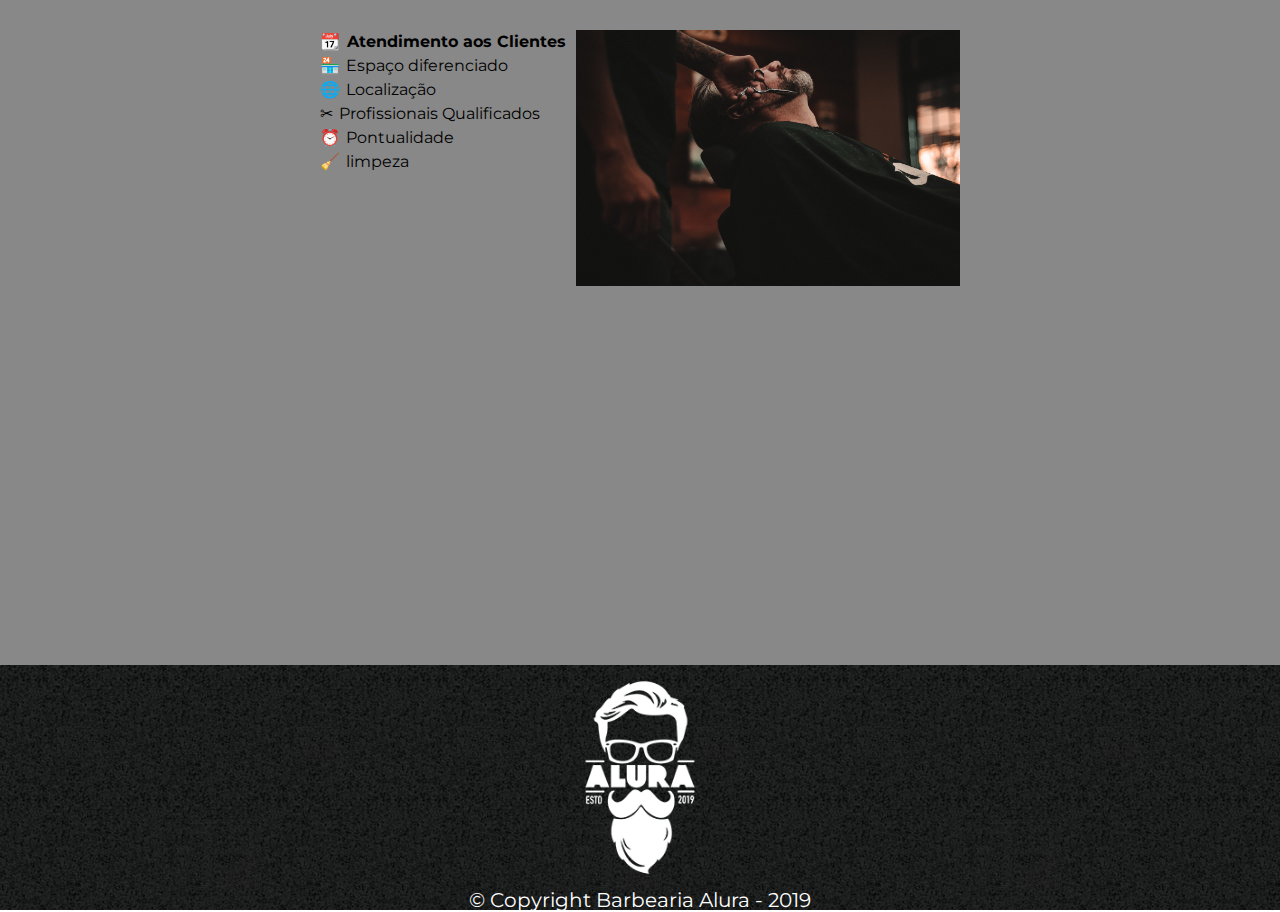
==== commit 07db0294: "Aplicando estilos a página principal" ====
--- a/index.html
+++ b/index.html
@@ -22,17 +22,22 @@
 
 
         <link rel="stylesheet" href="src/css/index/banner/banner.css" />
+
+        <link rel="stylesheet" href="src/css/index/sobre/container-sobre.css" />
         <link rel="stylesheet" href="src/css/index/sobre/utensilios.css" />
-        <link rel="stylesheet" href="src/css/index/sobre/sobre.css" />
         <link rel="stylesheet" href="src/css/index/sobre/sobre-titulo.css" />
         <link rel="stylesheet" href="src/css/index/sobre/descricao.css" />
-
+        
+        <link rel="stylesheet" href="src/css/index/mapa/mapa.css" />
+        <link rel="stylesheet" href="src/css/index/mapa/mapa-conteudo.css" />
         <link rel="stylesheet" href="src/css/index/mapa/mapa-titulo.css" />
         <link rel="stylesheet" href="src/css/index/mapa/mapa-descricao.css" />
 
         <link rel="stylesheet" href="src/css/index/beneficios/beneficios.css" />
+        <link rel="stylesheet" href="src/css/index/beneficios/beneficios-conteudo.css" />
         <link rel="stylesheet" href="src/css/index/beneficios/beneficios-titulo.css" />
         <link rel="stylesheet" href="src/css/index/beneficios/beneficios-lista.css" />
+        <link rel="stylesheet" href="src/css/index/beneficios/beneficios-items.css" />
         <link rel="stylesheet" href="src/css/index/beneficios/beneficios-imagem.css" />
         <link rel="stylesheet" href="src/css/index/video/video.css" />
         <link rel="stylesheet" href="src/css/index/rodape/rodape.css" />
@@ -73,27 +78,32 @@
                     <p class="mapa__desccricao">
                         Nosso estabelecimento está localizado no coração da cidade
                     </p>
-                    <iframe 
-                        src="https://www.google.com/maps/embed?pb=!1m18!1m12!1m3!1d468020.17184621945!2d-47.025159177694356!3d-23.58971088464426!2m3!1f0!2f0!3f0!3m2!1i1024!2i768!4f13.1!3m3!1m2!1s0x94ce5bd9bb943bf5%3A0x6f642995c970f0fe!2scaelum%20alura!5e0!3m2!1spt-BR!2sbr!4v1679707723743!5m2!1spt-BR!2sbr" width="100%" height="300" style="border:0;" allowfullscreen="" loading="lazy" referrerpolicy="no-referrer-when-downgrade">
-                    </iframe>
+
+                    <div class="mapa__conteudo">
+                        <iframe
+                            src="https://www.google.com/maps/embed?pb=!1m18!1m12!1m3!1d468020.17184621945!2d-47.025159177694356!3d-23.58971088464426!2m3!1f0!2f0!3f0!3m2!1i1024!2i768!4f13.1!3m3!1m2!1s0x94ce5bd9bb943bf5%3A0x6f642995c970f0fe!2scaelum%20alura!5e0!3m2!1spt-BR!2sbr!4v1679707723743!5m2!1spt-BR!2sbr" width="100%" height="300" style="border:0;" allowfullscreen="" loading="lazy" referrerpolicy="no-referrer-when-downgrade">
+                        </iframe>
+                    </div>
                 </section>
 
                 <section class="beneficios">
+                    <div class="beneficios__conteudo">
                         <h2 class="beneficios__titulo">Benefícios</h2>
                         <ul class="beneficios__lista">
                             <li class="beneficios__items"> <em>Atendimento aos Clientes</em> </li>
                             <li class="beneficios__items"> <em>Espaço diferenciado</em> </li>
                             <li class="beneficios__items"> <em>Localização</em> </li>
                             <li class="beneficios__items"> <em>Profissionais Qualificados</em> </li>
-                        </ul>
-                        <img src="src/imagens/index/beneficios.jpg" alt="barbeiro fazendo a barba de um cliente" class="beneficios__imagem" />
+                            <li class="beneficios__items"> <em>Pontualidade</em> </li>
+                            <li class="beneficios__items"> <em>limpeza</em> </li>
+                        </ul><img src="src/imagens/index/beneficios.jpg" alt="barbeiro fazendo a barba de um cliente" class="beneficios__imagem" />
 
                         <div class="video">
-                            
-                        <iframe 
-                            width="560" height="315" src="https://www.youtube.com/embed/wcVVXUV0YUY" frameborder="0" allow="accelerometer; autoplay; encrypted-media; gyroscope; picture-in-picture" allowfullscreen>
-                        </iframe>
+                            <iframe 
+                                width="560" height="315" src="https://www.youtube.com/embed/wcVVXUV0YUY" frameborder="0" allow="accelerometer; autoplay; encrypted-media; gyroscope; picture-in-picture" allowfullscreen>
+                            </iframe>
                         </div>
+                    </div>
                 </section>
         </main>
         <footer class="rodape">
--- a/src/css/index/sobre/container-sobre.css
+++ b/src/css/index/sobre/container-sobre.css
@@ -0,0 +1,5 @@
+.container__sobre {
+    width: 940px;
+    margin: 0 auto;
+    padding: 2em 0;
+}--- a/src/css/index/sobre/sobre-titulo.css
+++ b/src/css/index/sobre/sobre-titulo.css
@@ -1,6 +1,15 @@
+.sobre__titulo::before {
+    content: 'I';
+    color: #888888;
+    background-color: #888888;
+    margin-right: 5px;
+    padding: 5px 0 5px;
+}
+
+
 .sobre__titulo {
     clear: left;
     font-size: 2em;
     text-align: center;
-    margin-bottom: 1em;
+    margin: 32px 0;
 }--- a/src/css/index/mapa/mapa.css
+++ b/src/css/index/mapa/mapa.css
@@ -0,0 +1,3 @@
+.mapa {
+    background: linear-gradient(#FEFEFE, #888888);
+}--- a/src/css/index/mapa/mapa-conteudo.css
+++ b/src/css/index/mapa/mapa-conteudo.css
@@ -0,0 +1,6 @@
+.mapa__conteudo {
+    width: 940px;
+    margin: 0 auto;
+
+    padding: 2em 0;
+}--- a/src/css/index/mapa/mapa-descricao.css
+++ b/src/css/index/mapa/mapa-descricao.css
@@ -1,4 +1,3 @@
 .mapa__desccricao {
-    margin: 0 0 2em;
     text-align: center;
 }--- a/src/css/index/beneficios/beneficios.css
+++ b/src/css/index/beneficios/beneficios.css
@@ -0,0 +1,3 @@
+.beneficios {
+    background-color: #888888;
+}--- a/src/css/index/beneficios/beneficios-conteudo.css
+++ b/src/css/index/beneficios/beneficios-conteudo.css
@@ -0,0 +1,5 @@
+.beneficios__conteudo {
+    width: 640px;
+    margin: 0 auto;
+    padding: 2em 0;
+}--- a/src/css/index/beneficios/beneficios-lista.css
+++ b/src/css/index/beneficios/beneficios-lista.css
@@ -1,6 +1,5 @@
 .beneficios__lista {
     display: inline-block;
-    margin-right: 15%;
     vertical-align: top;
-    width: 20%;
+    width: 40%;
 }
--- a/src/css/index/beneficios/beneficios-items.css
+++ b/src/css/index/beneficios/beneficios-items.css
@@ -0,0 +1,38 @@
+.beneficios__items:first-child:before {
+    content: '📆';
+    margin-right: 2px;
+}
+
+.beneficios__items:nth-child(2)::before {
+    content: '🏪';
+    margin-right: 2px;
+}
+
+.beneficios__items:nth-child(3)::before {
+    content: '🌐';
+    margin-right: 2px;
+}
+
+.beneficios__items:nth-child(4)::before {
+    content: '✂';
+    margin-right: 2px;
+}
+
+.beneficios__items:nth-child(5)::before {
+    content: '⏰';
+    margin-right: 2px;
+}
+
+
+.beneficios__items:nth-child(6)::before {
+    content: '🧹';
+    margin-right: 2px;
+}
+
+.beneficios__items{
+    line-height: 1.5;
+}
+
+.beneficios__items:first-child {
+    font-weight: bold;
+}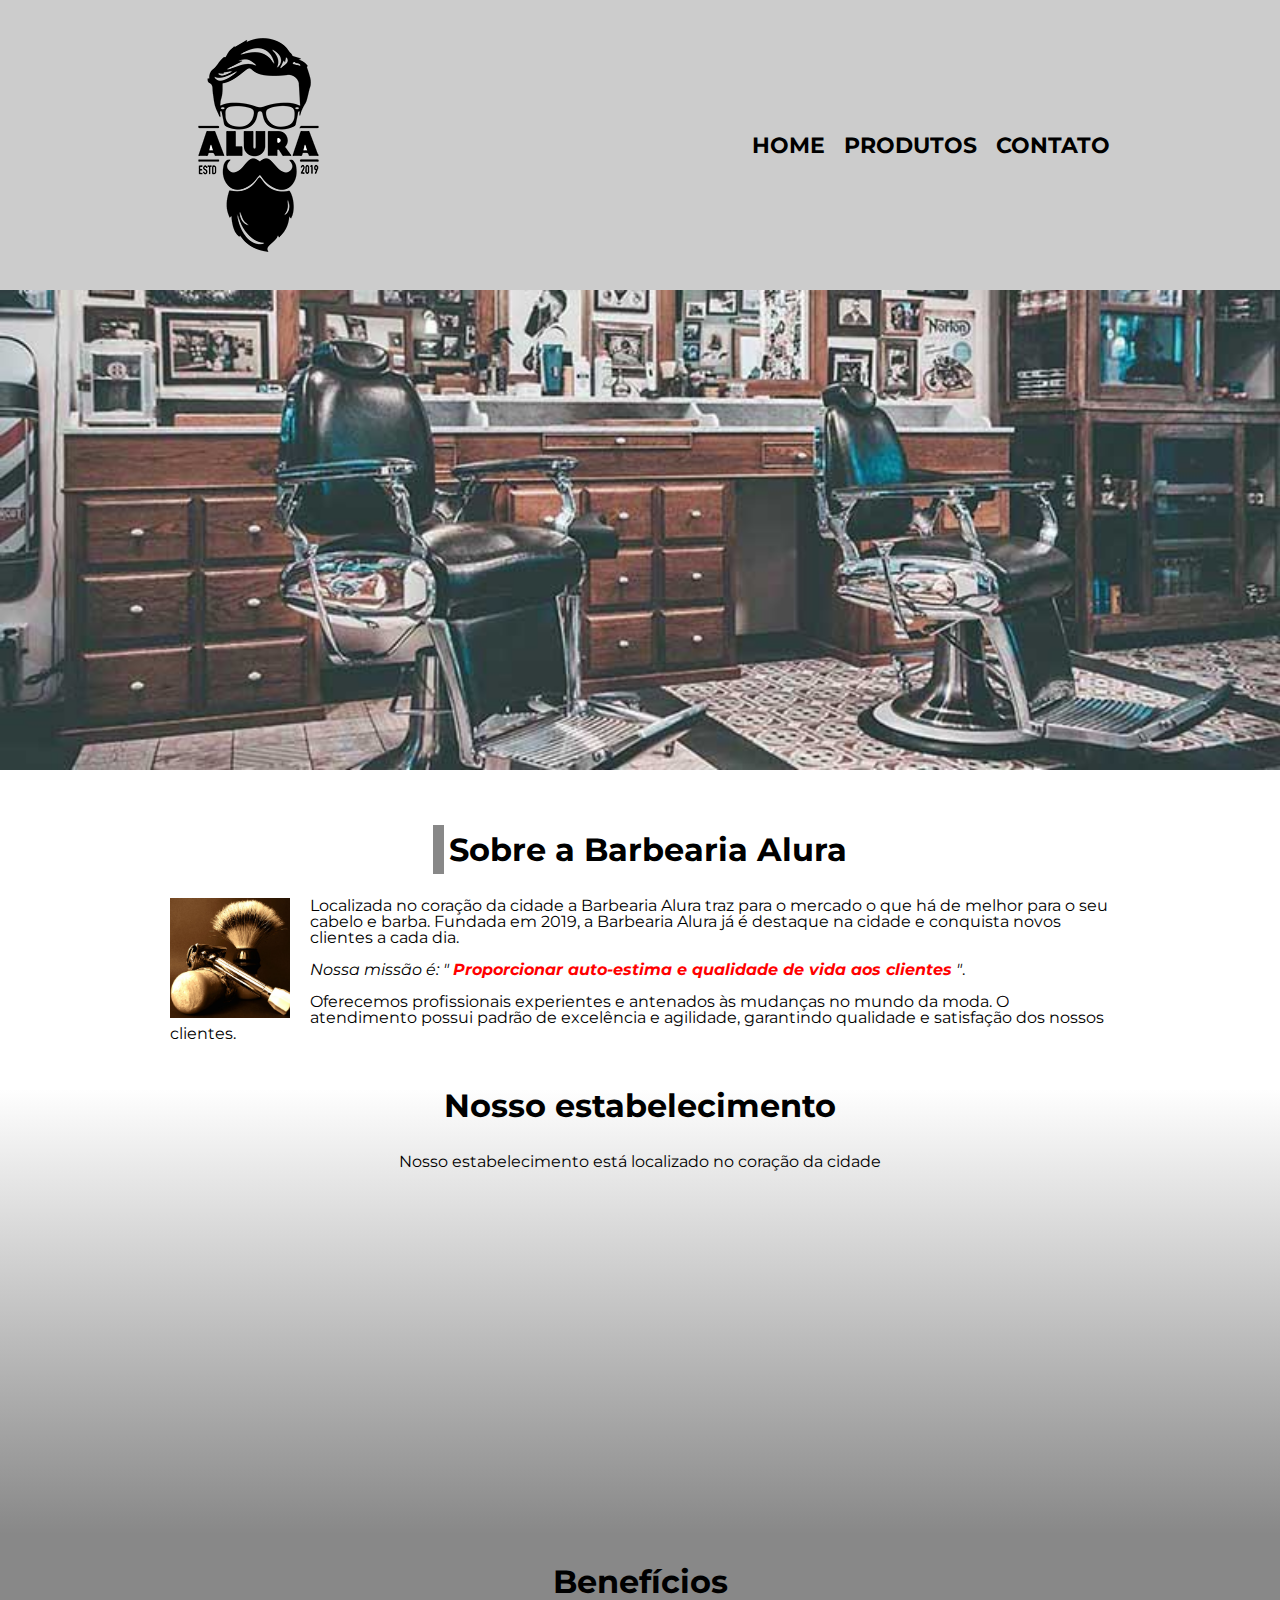
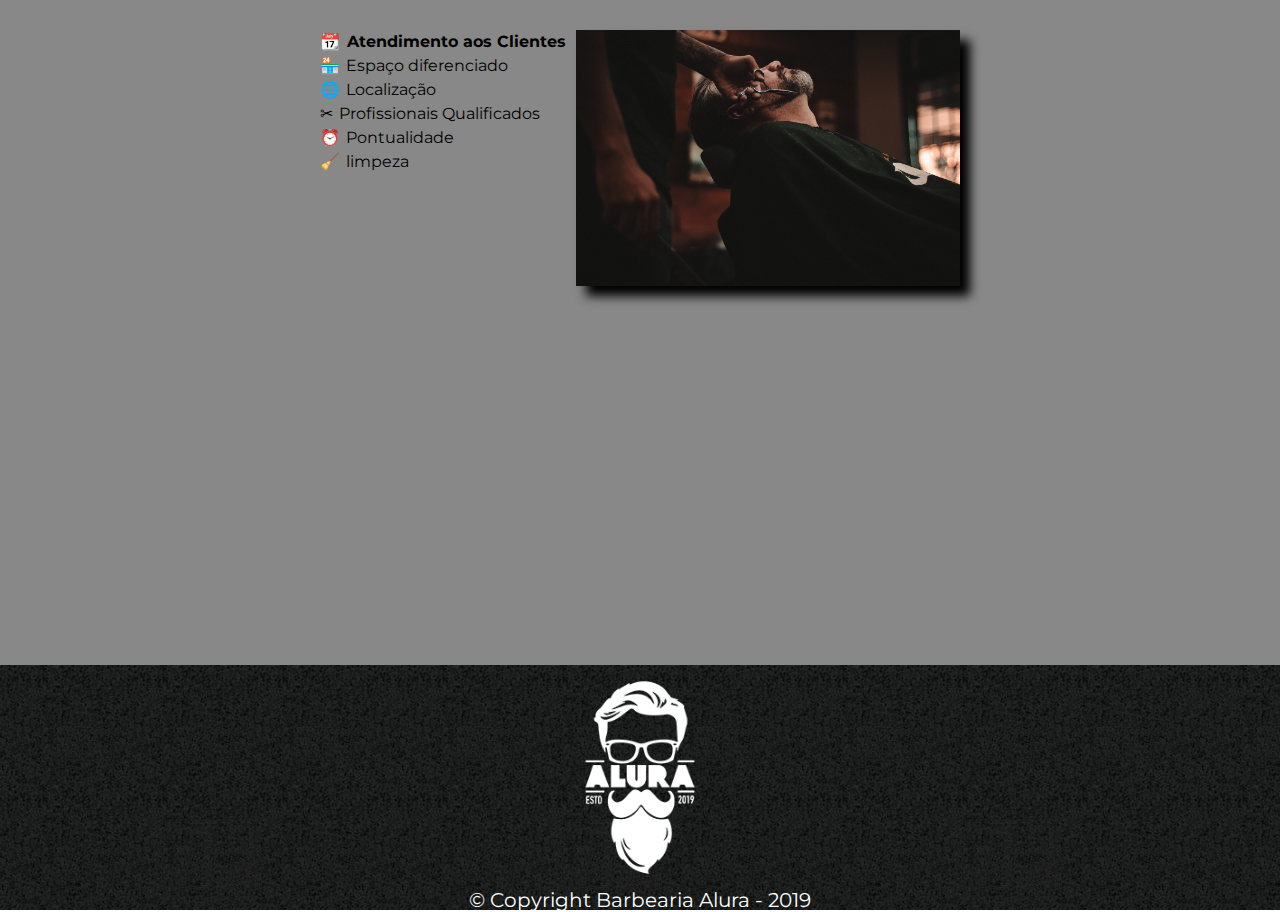
==== commit 12c9125d: "tornando a página index reponsiva" ====
--- a/index.html
+++ b/index.html
@@ -12,6 +12,9 @@
         
         <link href="https://fonts.googleapis.com/css2?family=Montserrat:wght@400;700&display=swap" rel="stylesheet">
         <link rel="stylesheet" href="src/css/reset.css" />
+        
+        <link rel="stylesheet" href="src/css/responsivo.css" />
+
         <link rel="stylesheet" href="src/css/root.css" />
         <link rel="stylesheet" href="src/css/index/cabecalho/cabecalho.css" />
         <link rel="stylesheet" href="src/css/index/cabecalho/navegacao-lista.css" />
@@ -99,7 +102,7 @@
                         </ul><img src="src/imagens/index/beneficios.jpg" alt="barbeiro fazendo a barba de um cliente" class="beneficios__imagem" />
 
                         <div class="video">
-                            <iframe 
+                            <iframe class="iframe__video"
                                 width="560" height="315" src="https://www.youtube.com/embed/wcVVXUV0YUY" frameborder="0" allow="accelerometer; autoplay; encrypted-media; gyroscope; picture-in-picture" allowfullscreen>
                             </iframe>
                         </div>
--- a/src/css/index/cabecalho/navegacao-lista.css
+++ b/src/css/index/cabecalho/navegacao-lista.css
@@ -3,3 +3,9 @@
     right: 0;
     top: 115px;
 }
+
+@media screen and (max-width: 480px) {
+    .navegacao__lista {
+        position: static;
+    }
+}--- a/src/css/index/cabecalho/navegacao-lista-link.css
+++ b/src/css/index/cabecalho/navegacao-lista-link.css
@@ -10,4 +10,12 @@
     text-decoration: none;
     text-transform: uppercase;
     margin-left: 15px;
+}
+
+@media screen and (max-width: 480px) {
+    .navegacao__lista-link {
+        margin: 0;
+        font-size: 20px;
+        margin-right: 2px;
+    }
 }--- a/src/css/index/box/box.css
+++ b/src/css/index/box/box.css
@@ -3,3 +3,11 @@
     margin: 0 auto; 
     position: relative;
 }
+
+@media screen and (max-width: 480px) {
+    .box {
+        width: auto;
+        text-align: center;
+    }
+    
+}--- a/src/css/index/sobre/container-sobre.css
+++ b/src/css/index/sobre/container-sobre.css
@@ -2,4 +2,10 @@
     width: 940px;
     margin: 0 auto;
     padding: 2em 0;
+}
+
+@media screen and (max-width: 480px) {
+    .container__sobre {
+        width: auto;
+    }
 }--- a/src/css/index/sobre/sobre-titulo.css
+++ b/src/css/index/sobre/sobre-titulo.css
@@ -10,6 +10,7 @@
 .sobre__titulo {
     clear: left;
     font-size: 2em;
+    font-weight: bold;
     text-align: center;
     margin: 32px 0;
 }--- a/src/css/index/mapa/mapa-conteudo.css
+++ b/src/css/index/mapa/mapa-conteudo.css
@@ -3,4 +3,10 @@
     margin: 0 auto;
 
     padding: 2em 0;
+}
+
+@media screen and (max-width: 480px) {
+    .mapa__conteudo {
+        width: auto;
+    }
 }--- a/src/css/index/mapa/mapa-titulo.css
+++ b/src/css/index/mapa/mapa-titulo.css
@@ -1,6 +1,7 @@
 .mapa__titulo {
     clear: left;
     font-size: 2em;
+    font-weight: bold;
     text-align: center;
     margin-bottom: 1em;
 }--- a/src/css/index/beneficios/beneficios-conteudo.css
+++ b/src/css/index/beneficios/beneficios-conteudo.css
@@ -2,4 +2,10 @@
     width: 640px;
     margin: 0 auto;
     padding: 2em 0;
+}
+
+@media screen and (max-width: 480px) {
+    .beneficios__conteudo {
+        width: auto;
+    }
 }--- a/src/css/index/beneficios/beneficios-titulo.css
+++ b/src/css/index/beneficios/beneficios-titulo.css
@@ -1,5 +1,6 @@
 .beneficios__titulo {
     text-align: center;
     font-size: 2em;
+    font-weight: bold;
     margin-bottom: 1em;
 }
--- a/src/css/index/beneficios/beneficios-lista.css
+++ b/src/css/index/beneficios/beneficios-lista.css
@@ -3,3 +3,11 @@
     vertical-align: top;
     width: 40%;
 }
+
+
+@media screen and (max-width: 480px) {
+    .beneficios__lista {
+        width: 100%;
+        margin: 0 auto;
+    }
+}--- a/src/css/index/beneficios/beneficios-items.css
+++ b/src/css/index/beneficios/beneficios-items.css
@@ -35,4 +35,10 @@
 
 .beneficios__items:first-child {
     font-weight: bold;
+}
+
+@media screen and (max-width: 480px) {
+    .beneficios__items {
+        display: block;
+    }
 }--- a/src/css/index/beneficios/beneficios-imagem.css
+++ b/src/css/index/beneficios/beneficios-imagem.css
@@ -1,3 +1,16 @@
 .beneficios__imagem {
+    box-shadow: 10px 10px 10px #000000;
+    transition: 400ms;
     width: 60%;
 }
+
+.beneficios__imagem:hover {
+    opacity: 30%;
+}
+
+@media screen and (max-width: 480px) {
+    .beneficios__imagem {
+        display: block;
+        margin: 0 auto;
+    }
+}--- a/src/css/index/video/video.css
+++ b/src/css/index/video/video.css
@@ -1,4 +1,13 @@
 .video {
     width: 560px;
     margin: 1em auto;
+}
+
+@media screen and (max-width: 480px) {
+    .video {
+        width: 285px;
+    }
+    .iframe__video {
+        width: auto;
+    }
 }